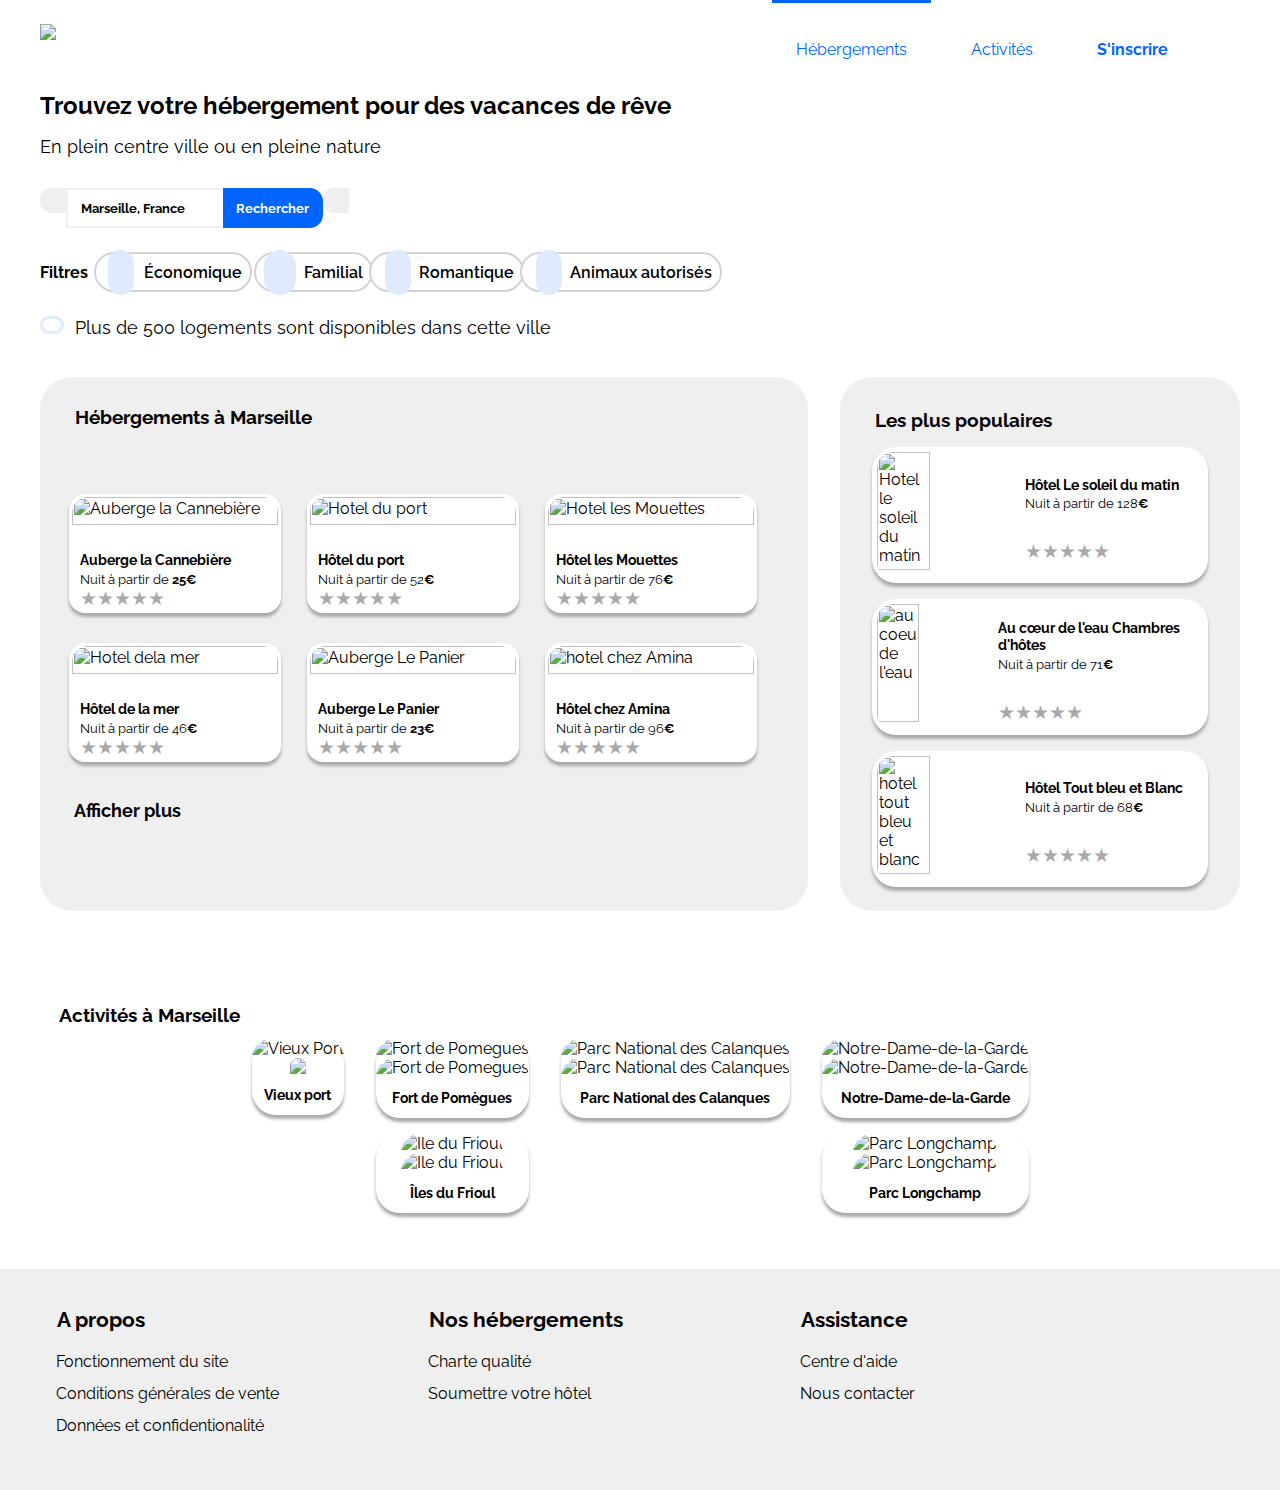
==== index.html @ 34b97640 "ajout des images pour la version I8" ====
<! DOCTYPE html>
<html>
    <head>
<!-- Balises de base -->
        <title>Réservia : Logements de vacances</title>
        <meta charset="utf-8"/>
        <meta name="viewport" content="width=device-width" initial-scale="1.0"/>
        <meta http-equiv="content-language" content="fr" />
        <meta name="description" content="Réservia est un site référençant des logements de vacances"/>
        <meta name="keywords" content="hébergement, logements, locations, vacances"/>
        <meta name="robots" content="index, follow"/>
        <meta name="identifier-url" content="http://reservia.com"/>
        <meta name="reply-to" content="reservia@gmail.com"/>
        <meta name="author" content="Jessica G"/>
<!-- Style -->
        <link rel="stylesheet" href="stylep2.css"/>
        <link href="https://fonts.googleapis.com/css2?family=Raleway&display=swap" rel="stylesheet" type="text/css">
        <link href="https://fonts.googleapis.com/css2?family=Raleway:wght@700&display=swap" rel="stylesheet" type="text/css">
        <link href="https://fonts.googleapis.com/css2?family=Raleway:wght@300;600&display=swap" rel="stylesheet">
        <script src="https://kit.fontawesome.com/fb81eeb658.js" crossorigin="anonymous"></script>
<!-- Balises réseaux sociaux -->
    <!-- Balises Facebook -->
        <meta property="og:title" content="Réservia"/>
        <meta property="og:type" content="website"/>
        <meta property="og:url" content="http://reservia.com"/>
        <meta property="og:description" content="Trouver votre hébergement pour des vacances de rêves"/>
    <!-- Balises Twitter -->
        <meta property="twitter:title" content="Réservia"/>
        <meta property="twitter:site" content="@reservia"/>
        <meta property="twitter:creator" content="@reservia"/>
        <meta property="twitter:description" content="Trouvez votre hébergement pour des vacances de rêves"/>
    <!-- Balises Google+ -->
        <meta itemprop="name" content="Réservia"/>
        <meta itemprop="description" content="Trouver votre hébergement pour des vacances de rêves"/>     
    </head>
    
<!-- Bloc Page -->    
    <body>
        <div id="bloc_page">
        
<!-- En-tete -->
            <header>
        <!-- logo et titres principaux -->
                <div id="titre_principal">
                    <div id="logo">
                        <div id="logo_img">
                            <img src="images/logo/Reservia@3x.png"/>
                        </div>
                <!-- liens navigation & ancres -->
                        <div id="nav">
                            <nav>
                                <ul>
                                    <li><a href="#section1">Hébergements</a></li>
                                    <li><a href="#section3">Activités</a></li>
                                    <li><a href="#">S'inscrire</a></li>
                                </ul>
                            </nav>
                        </div>
                    </div>
                    
                    <div id="titres">
                        <h1>Trouvez votre hébergement pour des vacances de rêve</h1>
                        <h2>En plein centre ville ou en pleine nature</h2>
                    </div>
                </div>
        <!-- barre de recherche --> 
                <div class="barre_recherche">
                    <i class="fas fa-map-marker-alt"></i><input type="search" value="Marseille, France" class="textsearch"/>
                    <input type="button" value="Rechercher" class="buttonrecherche"/><i class="fas fa-search"></i>
                </div>
        <!-- filtres -->
                <div id="filtres">
                    <h3>Filtres</h3>
                    <div class="filtresimg"><i class="fas fa-money-bill-wave"></i><input type="button" name="filtres" value="Économique" id="Economique" class="buttonfiltre"/></div>
                    <div class="filtresimg"><i class="fas fa-child"></i><input type="button" name="filtres" value="Familial" id="Familial" class="buttonfiltre"/></div>
                    <div class="filtresimg"><i class="fas fa-heart"></i><input type="button" name="filtres" value="Romantique" id="Romantique"class="buttonfiltre"/></div>
                    <div class="filtresimg"><i class="fas fa-dog"></i><input type="button" name="filtres" value="Animaux autorisés" id="Animaux_autorises" class="buttonfiltre"/></div>
                </div>
                <div id="titreinfo">
                    <i class="fas fa-info"></i>
                    <h2>Plus de 500 logements sont disponibles dans cette ville</h2>
                </div>
            </header>
           
            <div id="sections1_2_3">
                <div id="sections1_2">
<!-- Section 1 Hebergement -->
                    <section id="section1">
                        <h1>Hébergements à Marseille</h1>
                            <div id="images_section1">
    <!-- 1ere image S1 -->
                                <div class="logements_section1">
                                    <img src="images/hebergements/cannebierev2.jpg" alt="Auberge la Cannebière"/>
                                    <div class="textimg1">
                                        <h2>Auberge la Cannebière</h2>
                                        <h3>Nuit à partir de <strong>25€</strong></h3>
                        
    <!-- Notation étoiles -->
                                        <div class ="rating">
                                            <a href="#5" title="Give 5 stars">★</a>
		                                    <a href="#4" title="Give 4 stars">★</a>
		                                    <a href="#3" title="Give 3 stars">★</a>
                                            <a href="#2" title="Give 2 stars">★</a>
		                                   <a href="#1" title="Give 1 star">★</a>
                                        </div>
                                    </div>
                                </div>
                  
    <!-- 2eme image S1 -->  
                                <div class="logements_section1">
                                    <img src="images/hebergements/hotelportv2.jpg" alt="Hotel du port"/>
                                    <div class="textimg1">
                                        <h2>Hôtel du port</h2>
                                        <h3>Nuit à partir de 52<strong>€</strong></h3>
                                        <div class ="rating">
                                            <a href="#5" title="Give 5 stars">★</a>
                                            <a href="#4" title="Give 4 stars">★</a>
		                                    <a href="#3" title="Give 3 stars">★</a>
		                                    <a href="#2" title="Give 2 stars">★</a>
		                                    <a href="#1" title="Give 1 star">★</a>
                                        </div>
                                    </div>
                                </div>
                    
    <!-- 3eme image S1 -->
                                <div class="logements_section1">
                                    <img src="images/hebergements/hotelmouettesv2.jpg" alt="Hotel les Mouettes"/>
                                    <div class="textimg1">
                                        <h2>Hôtel les Mouettes</h2>
                                        <h3>Nuit à partir de 76<strong>€</strong></h3>
                                        <div class ="rating">
                                            <a href="#5" title="Give 5 stars">★</a>
                                            <a href="#4" title="Give 4 stars">★</a>
                                            <a href="#3" title="Give 3 stars">★</a>
                                            <a href="#2" title="Give 2 stars">★</a>
                                            <a href="#1" title="Give 1 star">★</a>
                                        </div>
                                    </div>
                                </div>
                    
    <!-- 4eme image S1 -->
                                <div class="logements_section1">
                                    <img src="images/hebergements/hoteldelamerv2.jpg" alt="Hotel dela mer"/>
                                    <div class="textimg1">
                                        <h2>Hôtel de la mer</h2>
                                        <h3>Nuit à partir de 46<strong>€</strong></h3>
                                        <div class ="rating">
                                            <a href="#5" title="Give 5 stars">★</a>
                                            <a href="#4" title="Give 4 stars">★</a>
                                            <a href="#3" title="Give 3 stars">★</a>
                                            <a href="#2" title="Give 2 stars">★</a>
                                            <a href="#1" title="Give 1 star">★</a>
                                        </div>
                                    </div>
                                </div>
                
    <!-- 5eme image S1 -->
                                <div class="logements_section1">
                                    <img src="images/hebergements/aubergepanierv2.jpg" alt="Auberge Le Panier"/>
                                    <div class="textimg1">
                                        <h2>Auberge Le Panier</h2>
                                        <h3>Nuit à partir de <strong>23€</strong></h3>
                                        <div class ="rating">
                                            <a href="#5" title="Give 5 stars">★</a>
                                            <a href="#4" title="Give 4 stars">★</a>
                                            <a href="#3" title="Give 3 stars">★</a>
                                            <a href="#2" title="Give 2 stars">★</a>
                                            <a href="#1" title="Give 1 star">★</a>
                                        </div> 
                                    </div>
                                </div>
                    
    <!-- 6eme image S1 -->
                                <div class="logements_section1">
                                    <img src="images/hebergements/hotelaminav2.jpg" alt="hotel chez Amina"/>
                                    <div class="textimg1">
                                        <h2>Hôtel chez Amina</h2>
                                        <h3>Nuit à partir de 96<strong>€</strong></h3>
                                        <div class ="rating">
                                            <a href="#5" title="Give 5 stars">★</a>
                                            <a href="#4" title="Give 4 stars">★</a>
                                            <a href="#3" title="Give 3 stars">★</a>
                                            <a href="#2" title="Give 2 stars">★</a>
                                            <a href="#1" title="Give 1 star">★</a>
                                        </div>
                                    </div>
                                </div> 
                        </div>
                        <h4><a href="#">Afficher plus</a></h4>     
                    </section>
        
<!-- Section 2 Populaire -->
                    <section id="section2">
                        <div id="titre_s2">
                            <h1>Les plus populaires</h1><i class="fas fa-chart-line"></i>
                        </div>
                            <div id="image_section2">
        <!-- 1ere image S2 -->
                                <div class="logements_section2">
                                    <img src="images/hebergements/hotelsoleilv2.jpg" alt="Hotel le soleil du matin"/>
                                    <div class="textimgs2">
                                        <h2>Hôtel Le soleil du matin</h2>
                                        <h3>Nuit à partir de 128<strong>€</strong></h3>
                                        <div class ="rating">
                                            <a href="#5" title="Give 5 stars">★</a>
                                            <a href="#4" title="Give 4 stars">★</a>
                                            <a href="#3" title="Give 3 stars">★</a>
                                            <a href="#2" title="Give 2 stars">★</a>
                                            <a href="#1" title="Give 1 star">★</a>
                                        </div> 
                                    </div>
                                </div>
        <!-- 2eme image S2 -->
                                <div class="logements_section2">
                                    <img src="images/hebergements/coeurdeleauv2.jpg" alt="au coeur de l'eau"/>
                                    <div class="textimgs2">
                                        <h2>Au cœur de l'eau Chambres d'hôtes</h2>
                                        <h3>Nuit à partir de 71<strong>€</strong></h3>
                                        <div class ="rating">
                                            <a href="#5" title="Give 5 stars">★</a>
                                            <a href="#4" title="Give 4 stars">★</a>
                                            <a href="#3" title="Give 3 stars">★</a>
                                            <a href="#2" title="Give 2 stars">★</a>
                                            <a href="#1" title="Give 1 star">★</a>
                                        </div>
                                    </div>
                                </div>  
        <!-- 3eme image S2 -->
                                <div class="logements_section2">
                                    <img src="images/hebergements/hotelbleublancv2.jpg" alt="hotel tout bleu et blanc"/>
                                    <div class="textimgs2">
                                        <h2>Hôtel Tout bleu et Blanc</h2>
                                        <h3>Nuit à partir de 68<strong>€</strong></h3>
                                        <div class ="rating">
                                            <a href="#5" title="Give 5 stars">★</a>
                                            <a href="#4" title="Give 4 stars">★</a>
                                            <a href="#3" title="Give 3 stars">★</a>
                                            <a href="#2" title="Give 2 stars">★</a>
                                            <a href="#1" title="Give 1 star">★</a>
                                        </div> 
                                    </div>    
                                </div>
                        </div>
                    </section>
                </div>
            
<!-- Section 3 Activites -->
                    <section id="section3">
                        <h1>Activités à Marseille</h1>
                            <div id="Blocs_s3" class="parent">
    <!-- 1er bloc section 3 -->
                                <div class="activitebloc1">
        <!-- 1ere image B1.1 S3 -->
                                    <div class="bloc1">
                                        <div class="activites">
                                            <img class="imgactiv" src="images/activites/Vieuxportv2.jpg" alt="Vieux Port"/> <img class="imgactiv2" src="images/activites/vieuxportv3.jpg" atl="Vieux Port"/>
                                            <h2>Vieux port</h2>
                                        </div>
                                    </div>
        <!-- 2eme image B1.2 S3  --> 
                                    <div class="bloc2">
                                        <div class="activites">
                                            <img class="imgactiv" src="images/activites/Pomeguesv2.jpg" alt="Fort de Pomegues"/> <img class="imgactiv2" src="images/activites/Pomeguesv3.jpg" alt="Fort de Pomegues"/>
                                            <h2>Fort de Pomègues</h2>
                                        </div>
        <!-- 3eme image B1.2 S3 -->
                                        <div class="activites">
                                            <img class="imgactiv" src="images/activites/Frioulv2.jpg" alt="Ile du Frioul"/> <img class="imgactiv2" src="images/activites/Frioulv3.jpg" alt="Ile du Frioul"/>
                                            <h2>Îles du Frioul</h2>
                                        </div>  
                                    </div> 
                                </div>
    <!--2eme bloc section3 -->
                                <div class="activitebloc2">
        <!-- 1ere image B2.1 S3 -->
                                    <div class="bloc1">
                                        <div class="activites">
                                            <img class="imgactiv" src="images/activites/Calanquesv2.jpg" alt="Parc National des Calanques"/> <img class="imgactiv2" src="images/activites/Calanquesv3.jpg" alt="Parc National des Calanques"/>
                                            <h2>Parc National des Calanques</h2>
                                        </div>
                                    </div>
        <!-- 2eme image B2.2 S3 --> 
                                    <div class="bloc2">
                                        <div class="activites">
                                            <img class="imgactiv" src="images/activites/NotreDamev2.jpg" alt="Notre-Dame-de-la-Garde"/> <img class="imgactiv2" src="images/activites/NotreDamev3.jpg" alt="Notre-Dame-de-la-Garde"/>
                                            <h2>Notre-Dame-de-la-Garde</h2>
                                        </div>
        <!-- 3eme imageB2.2 S3 -->
                                        <div class="activites">
                                            <img class="imgactiv" src="images/activites/Longchampv2.jpg" alt="Parc Longchamp"/> <img class="imgactiv2" src="images/activites/Longchampv3.jpg" alt="Parc Longchamp"/>
                                            <h2>Parc Longchamp</h2>
                                        </div>
                                    </div> 
                                </div>
                        </div>
                </section>
            </div>
            
<!-- Pied de page -->
            <footer>
                <div id="liensfooter">
                    <div id="Apropos">
                        <h1>A propos</h1>
                        <div id="liste_apropos">
                            <ul>
                                <li><a href="#">Fonctionnement du site</a></li>
                                <li><a href="#">Conditions générales de vente</a></li>
                                <li><a href="#">Données et confidentionalité</a></li>
                            </ul>
                        </div>
                    </div>
                
                    <div id="nos_hebergements">
                        <h1>Nos hébergements</h1>
                        <div id="liste_nos_hebergements">
                            <ul>
                                <li><a href="#">Charte qualité</a></li>
                                <li><a href="#">Soumettre votre hôtel</a></li>
                            </ul>
                        </div>
                    </div>
                
                    <div id="assistance">
                        <h1>Assistance</h1>
                        <div id="liste_assistance">
                            <ul>
                                <li><a href="#">Centre d'aide</a></li>
                                <li><a href="#">Nous contacter</a></li>
                            </ul>
                        </div>
                    </div>
                </div>
            </footer>           
        
        </div>
    </body>
</html>
---- stylep2.css ----
/* BODY */
body{
    font-family: 'Raleway', sans-serif;
    margin:0;
    padding: 0;
    width: 100%;
    height: 100vh;
}

/* HEADER */

header{
    display: flex;
    justify-content: space-between;
    align-items: flex-start;
    flex-direction: column;
    flex-wrap: wrap;
    margin: 2.5em;
    margin-top: 1.5em;
    margin-bottom:1.5em;
}

#logo{
    display: inline;
    width: 100%;
}

#logo_img, #nav{
    display: inline;
}

#logo_img{
    float: left;
}

/* HEADER liens de navigation */

nav {
    width: 100%;
}

nav ul{
    list-style-type: none;
    display: flex;
    float: right;
    margin-right: 2em;
}

nav li{
    margin-right: 1em;
}

nav a{
    text-decoration: none;
    color: #0065FC;
    font-size:1em;
    padding-left: 1.5em;
    padding-right: 1.5em;
}

nav a:hover{
    color:grey;
}

header li:nth-child(1)> a{
    border-top: solid #0065FC;
    padding-top: 2.3em;
}

nav a:visited{
    color: grey;
}

header li:nth-child(3) > a{
    font-weight: bold;
}

/* Header titres*/

#titre_principal{
    display: flex;
    flex-direction: column;
    width: 100%;
}

header img{
    max-height: 3em;
    max-width: 6em;
}

header h1{
    font-size: 1.5em;
    font-weight: bold;  
}

header h2{
    font-size: 1.1em;
    font-weight: 400;
}


/* HEADER Barre de recherche et filtres */

.barre_recherche{
    display: inline-block;
    margin: 1em;
    margin-left: 0em;
    
}

.barre_recherche input[type="text"],.barre_recherche i.fas{
    display: inline-block;
}

.barre_recherche i.fas{
    background-color: #EFEFEF;
    border-top-left-radius: 0.7em;
    border-bottom-left-radius: 0.7em;
    padding: 0.8em;
}

.buttonrecherche{
    background-color: #0065FC;
    border-top-right-radius: 1em;
    border-bottom-right-radius: 1em;
    color: white;
    height: 3em;
    width: 7.5em;
    border:none;
    font-weight: bold;
    margin:0;
    font-family: 'Raleway';

}

.textsearch{
    border-style:solid;
    border-color: #EFEFEF;
    border-right: none;
    margin:0;
    height: 3em;
    width: 14.5em;
    padding-left: 1em;
    margin-right: -3em;
    font-weight: bold;
    font-family: 'Raleway';

}

#barre_recherche, #filtres{
    width:100%;
}

/* HEADER Filtres */
#filtres input, #filtres i.fas, #filtres h3, .filtresimg{
    display: inline;
}

#filtresimg{
    margin-left: 2em;
}

.buttonfiltre{
    border-radius:2em;
    font-weight: 600;
    font-size:1em;
    height: 2.5em;
    width: auto;
    margin: 0.5em;
    align-items: center;
    background-color:white;
    border-style: solid;
    border-color: lightgray;
    padding-left: 3em;
    padding-right: 0.5em;
    padding-top: 0.1em;
    font-family: 'Raleway';
}

#filtres i.fas{
    color: #0065FC;
    background-color: #DEEBFF;
    padding: 0.8em;
    align-content: center;
    border-radius: 2em;
    height: 1em;
    width: 1em;
    position: relative;
    margin-right: -3em;

}

#filtres > div:nth-child(4) > i, #filtres > div:nth-child(5) > i{
    margin-right:-3.1em;
}

#filtres > div:nth-child(3) > i{
    padding-left: 1em;
    padding-right: 1em;
    margin-right:-3.1em;

}

header h3{
    font-size:1em;
    padding-right: 1em;  
}

/* HEADER 3eme ligne */

#titreinfo{
    display: inline;
    width: 100%;
    margin-top: 1em;
}

#titreinfo i.fas, #titreinfo h2{
    display: inline;
}

#titreinfo h2{
    padding-top: 1em;
}


#titreinfo i.fas{
    color: #0065FC;
    border-color: #DEEBFF;
    border-style: solid;
    border-radius: 2em; 
    padding: 0.5em;
    padding-left: 0.8em;
    padding-right: 0.8em;
    float: left;
    margin-right: 1em;
    font-size : 0.7em;
}

/* SECTION 1 */

#section1{
    flex: 2;
}

#section1 img{ 
    height: 60%;
    width: 100%;
    border-top-left-radius: 1em;
    border-top-right-radius: 1em;
}

h4 a{
    font-size: 1.1em;
    font-weight: bold;
    color: black;
    text-decoration: none;
    padding-left: 1em;
}

#images_section1 > h4{
    padding-top:1.5em;
    font-size : 0.9em;
    text-align: left;
    margin:0;   
}

#images_section1{
    display: flex;
    flex-direction: row;
    flex-wrap: wrap;
}

.textimg1{
    display: flex;
    align-items: flex-start;
    flex-direction: column;
    margin: 0.5em;
    margin-bottom:0;
}

.logements_section1{
    display: flex;
    flex-direction: column;
    margin: 0.8em;
    background-color: white;
    padding: 0.2em;
    border-radius: 1em;
    box-shadow: 0em 0.2em 0.2em #AAAAAA;
    width : 28%;
    height: 38%;
}

#section1 h1{
    width: 100%;
    margin-bottom: 0;
}

/* Selecteurs de notation en etoiles*/

.rating{
    display: flex;
    flex-direction:row-reverse;
}

.rating a {
    color: darkgrey;
	text-decoration:none;
    font-size: 1.2em;
	transition: color .4s;
}

.rating a:hover,
.rating a:hover ~ a,
.rating a:focus,
.rating a:focus ~ a {	
    color: blue;
    cursor: pointer;
}

/* SECTIONS 1 ET 2 */

#sections1_2{
    display: flex;
    flex-direction: row;
    flex-wrap: wrap-reverse;
    margin: 1.5em;
    margin-top: 0;
}

#section1, #section2{
    background-color: #EFEFEF;
    border-radius : 2em;
    padding: 1em;
    margin: 1em;
    display: flex;
    flex-direction: row;
    flex-wrap: wrap;
}

#section1 h1, #section2 h1, #section3 h1{
    font-size:1.2em; 
    text-align: left;
    font-weight: bold;
    padding-left: 1em;
}

#section1 h2, #section2 h2{
    font-size: 0.9em;
    text-align: left;
    font-weight:bold;
    margin: 0em;
}

#section1 h3, #section2 h3{
    font-size: 0.8em;
    text-align: left;
    margin:0;
    padding-top: 0.3em;
    font-weight:400;
}

#sections1_2_3{
    display: flex;
    flex-direction: column;
}
    

/* SECTION 2 */
#section2{
    flex: 1;
    width: 100%;
    padding-bottom: 1em;
}

#titre_s2 i, #titre_s2 h1{
    display: inline;
}

#titre_s2 i{
    float: right;
    padding-right: 2em;
}

#titre_s2{
    width: 100%;
    margin-top:1em;
}

.logements_section2{
    display: flex;
    flex-direction: row;
    margin: 1em;
    background-color: white;
    border-radius: 1.5em;
    padding-left: 0.3em;
    align-items: center;
    box-shadow: 0em 0.2em 0.2em #AAAAAA;
    width : 90%;
    height: 28%;
}

#section2 img{
    height: 93%;
    width: 40%;
    border-top-left-radius: 1em;
    border-bottom-left-radius: 1em;
}

.textimgs2{
    display: flex;
    flex-direction: column;
    align-items: flex-start;
    padding-left: 1em;
    padding-bottom: 1em;
    padding-right: 1.5em;
    padding-top: 1.5em;
}

#image_section2 > div a{
    padding-top: 1.5em;
    align-items: baseline;
}



/* SECTION 3 */
#section3{
    display: flex;
    flex-direction: row;
    flex-wrap: wrap;
    align-items: stretch;
    margin: 2.5em;
    justify-content: space-around;
}

#section3 h1{
    width: 100%;
}

#section3 h2{
    font-size: 0.9em;
    font-weight: bold;
    align-items: flex-start;
}

#section3 img{
    border-top-left-radius: 1.5em;
    border-top-right-radius: 1.5em;
}

.activites{
    display: flex;
    flex-direction: column;
    margin: 1em;
    background-color: white;
    border-radius: 1.5em; 
    box-shadow: 0em 0.2em 0.2em #AAAAAA;
    align-items: center;
    align-content: stretch;
    margin-top: 0;
}

#Blocs_s3{
    display: flex;
    flex-direction: row;
    height: auto;
    flex-wrap: wrap;
}


.activitebloc1, .activitebloc2{
    display: flex;
    justify-content: space-between;
    flex-wrap: wrap;
}

/* Section 3 Bloc 1*/
.bloc1 img{
    max-height: 25em;
    max-width: 18em;
}

.bloc1{
    align-items: stretch;
}

/* Section 3 Bloc 2 */
.bloc2 img{
    max-height: 15em;
    max-width: 18em;
}

.bloc2{
    display: flex;
    flex-direction: column;
    justify-content: space-around;
}

/* FOOTER */
footer{
    display: flex;
    flex-direction: row;
    padding-top: 1.5em;
    background-color: #EFEFEF;    
}

#liensfooter{
    margin-left:2.5em;
    width: 100%;
    display: flex;
    margin-bottom: 2em;
}

footer p, footer ul{
    font-size: 1em;
}


footer ul{
    margin-top: 0em;
}

footer h1{
    font-size: 1.3em;
    padding-left: 0.8em;
}

#Apropos{
    width:30%;
}

#liste_apropos{
    display: flex;
    justify-content: space-between; 
}

#Apropos ul{
    list-style-type: none;
    padding-left: 1em;
}

#nos_hebergements{
    width:30%;
}

#nos_hebergements ul{
    list-style-type: none;
    padding-left: 1em;
}

#liste_nos_hebergements{
    display: flex;
    justify-content: space-between;
}

#assistance{
    width: 30%;
}

#liste_assistance{
    display: flex;
    justify-content: space-between;
}

#assistance ul{
    list-style-type: none;
    padding-left: 1em;
}

#Apropos a, #nos_hebergements a, #assistance a{
    text-decoration: none;
    color:black;
    line-height: 2em;
}

/* MEDIA QUERIES */

/* RESPONSIVE Iphone8 */

@media screen and (max-width: 376px){
   
    
/* MRESPONSIVE Iphone8 HEADER */
    header{
        margin: 1.5em;
    }
    
    header ul{
        float: left;
        margin: 0;
        margin-bottom: 2em;
        padding-left:0;
        flex-direction: row;
        flex-wrap: wrap-reverse;
    }
    
    header logo-img{
        width: 100%;
    }
    
    header li:nth-child(1) > a{
        border-bottom: solid #0065FC;
        padding-bottom: 1em;
        border-top:none;
    }
    
    header li:nth-child(2) > a{
        border-bottom: solid gray;
        padding-bottom: 1em;
        margin :0;
    }
    
    header li:nth-child(3) > a{
        align-self: flex-end;
    }
    
    
    #filtres{
        display: flex;
        flex-direction: row;
        flex-wrap: wrap;
    }
    
    header h3{
        width:100%;
    }
    
/* RESPONSIVE Iphone8 SECTION 1 */
    #section1 .logements_section1{
        width: 100%;
        height: 20%;
    }
    
    #section1{
        background-color: white;
        width: 100%;
        margin:0;
    }
  
/* RESPONSIVE Iphone8 SECTION 2 */
    #section2{
        border-radius:0;
        margin: 0;
    }
    
/* RESPONSIVE Iphone8 SECTIONS 1 & 2 */ 
    #sections1_2{
        margin: 0;
    }
  
/* RESPONSIVE Iphone8 SECTIONS 1 2 3 */
  
/* RESPONSIVE Iphone8 FOOTER */
    
    footer h1{
        width: 100%;
    }
    
    #liensfooter{
        flex-direction: column;
        margin: 1em;
    }
    
    footer #Apropos, footer #nos_hebergements, footer #assistance{
        width: 100%;
    }
    
}
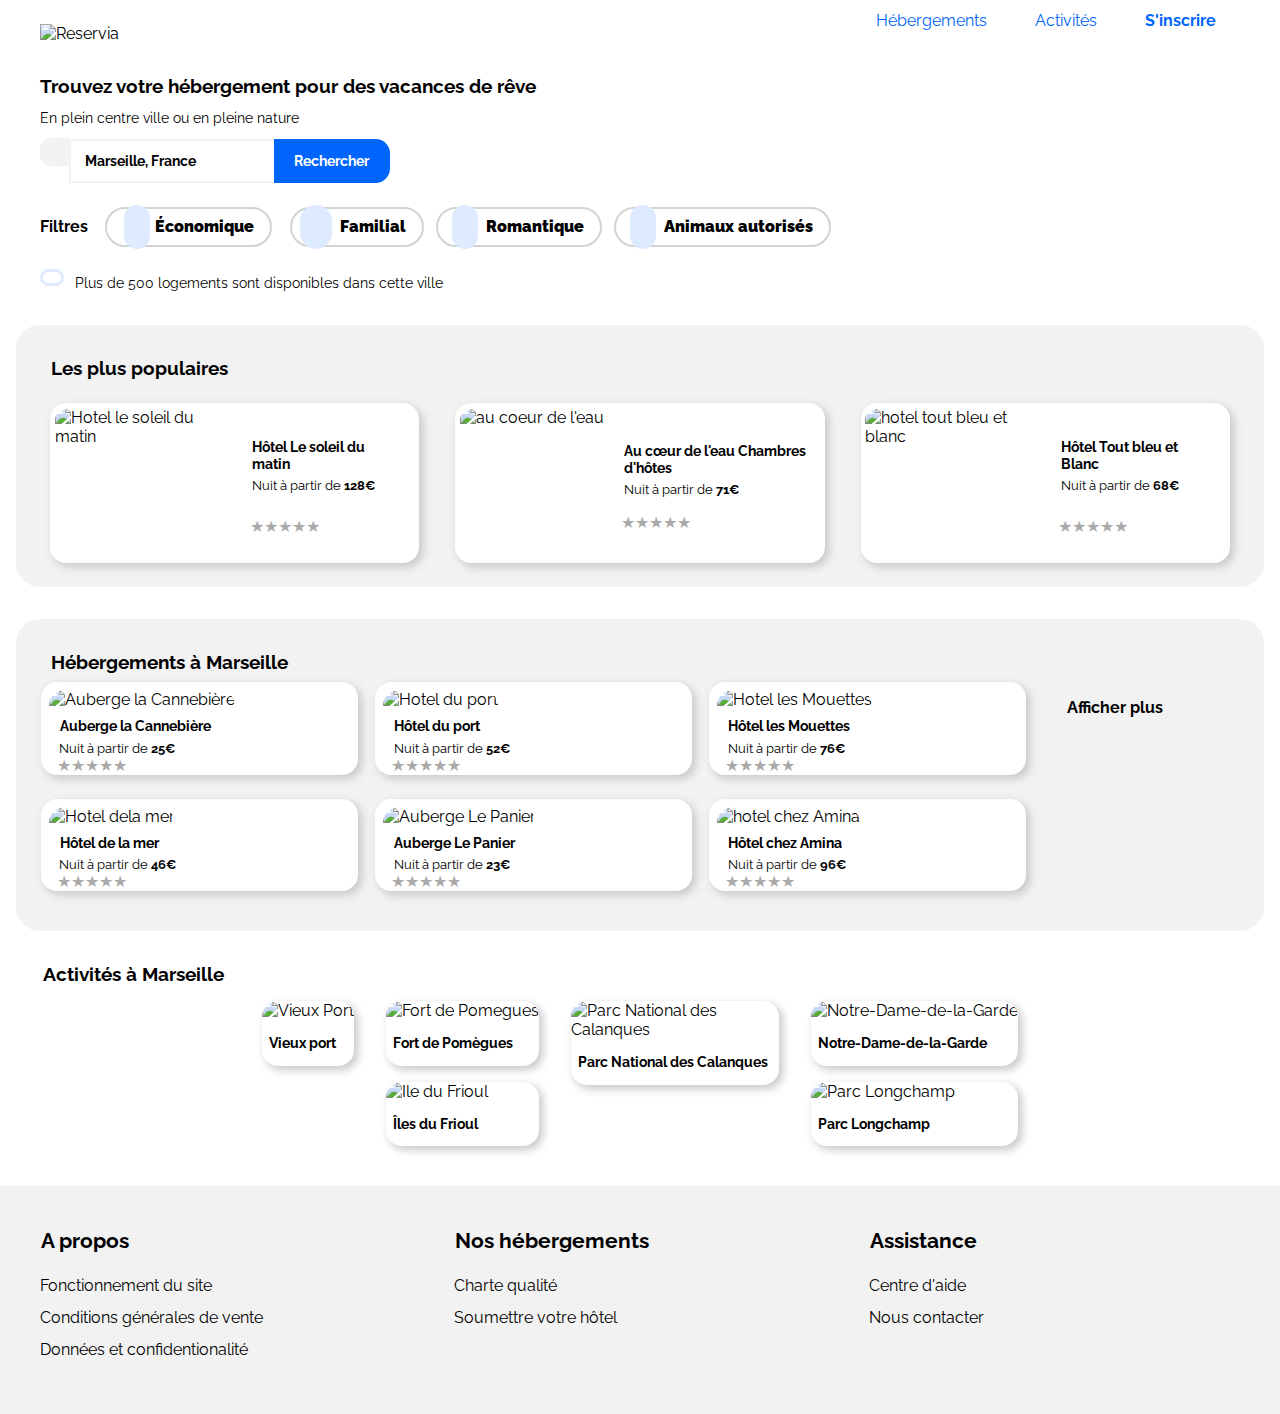
==== commit 01f17e4c: "test responsive" ====
--- a/index.html
+++ b/index.html
@@ -1,11 +1,10 @@
-<! DOCTYPE html>
+<!DOCTYPE html>
 <html>
     <head>
 <!-- Balises de base -->
         <title>Réservia : Logements de vacances</title>
         <meta charset="utf-8"/>
-        <meta name="viewport" content="width=device-width" initial-scale="1.0"/>
-        <meta http-equiv="content-language" content="fr" />
+        <meta name="viewport" content="width=device-width, initial-scale=1.0"/>
         <meta name="description" content="Réservia est un site référençant des logements de vacances"/>
         <meta name="keywords" content="hébergement, logements, locations, vacances"/>
         <meta name="robots" content="index, follow"/>
@@ -22,16 +21,15 @@
     <!-- Balises Facebook -->
         <meta property="og:title" content="Réservia"/>
         <meta property="og:type" content="website"/>
-        <meta property="og:url" content="http://reservia.com"/>
+        <meta property="og:url" content="http://www.reservia.com"/>
         <meta property="og:description" content="Trouver votre hébergement pour des vacances de rêves"/>
+        <meta property="og:image" content="https://jessica-gg.github.io/JessicaGoigou_2_05102020.io/images/hebergements/hoteldelamerv2.jpg"/>
     <!-- Balises Twitter -->
         <meta property="twitter:title" content="Réservia"/>
         <meta property="twitter:site" content="@reservia"/>
         <meta property="twitter:creator" content="@reservia"/>
-        <meta property="twitter:description" content="Trouvez votre hébergement pour des vacances de rêves"/>
-    <!-- Balises Google+ -->
-        <meta itemprop="name" content="Réservia"/>
-        <meta itemprop="description" content="Trouver votre hébergement pour des vacances de rêves"/>     
+        <meta property="twitter:description" content="Trouvez votre hébergement pour des vacances de rêves"/> 
+        <meta property="twitter:image" content="https://jessica-gg.github.io/JessicaGoigou_2_05102020.io/images/hebergements/hoteldelamerv2.jpg"/>
     </head>
     
 <!-- Bloc Page -->    
@@ -43,11 +41,9 @@
         <!-- logo et titres principaux -->
                 <div id="titre_principal">
                     <div id="logo">
-                        <div id="logo_img">
-                            <img src="images/logo/Reservia@3x.png"/>
-                        </div>
+                            <img src="images/logo/Reservia@3x.png" alt="Reservia" class="logo_img"/>
+                    
                 <!-- liens navigation & ancres -->
-                        <div id="nav">
                             <nav>
                                 <ul>
                                     <li><a href="#section1">Hébergements</a></li>
@@ -55,7 +51,6 @@
                                     <li><a href="#">S'inscrire</a></li>
                                 </ul>
                             </nav>
-                        </div>
                     </div>
                     
                     <div id="titres">
@@ -73,7 +68,7 @@
                     <h3>Filtres</h3>
                     <div class="filtresimg"><i class="fas fa-money-bill-wave"></i><input type="button" name="filtres" value="Économique" id="Economique" class="buttonfiltre"/></div>
                     <div class="filtresimg"><i class="fas fa-child"></i><input type="button" name="filtres" value="Familial" id="Familial" class="buttonfiltre"/></div>
-                    <div class="filtresimg"><i class="fas fa-heart"></i><input type="button" name="filtres" value="Romantique" id="Romantique"class="buttonfiltre"/></div>
+                    <div class="filtresimg"><i class="fas fa-heart"></i><input type="button" name="filtres" value="Romantique" id="Romantique" class="buttonfiltre"/></div>
                     <div class="filtresimg"><i class="fas fa-dog"></i><input type="button" name="filtres" value="Animaux autorisés" id="Animaux_autorises" class="buttonfiltre"/></div>
                 </div>
                 <div id="titreinfo">
@@ -86,80 +81,135 @@
                 <div id="sections1_2">
 <!-- Section 1 Hebergement -->
                     <section id="section1">
-                        <h1>Hébergements à Marseille</h1>
-                            <div id="images_section1">
+                        <h2>Hébergements à Marseille</h2>
+                              <div id="images_section1">
     <!-- 1ere image S1 -->
                                 <div class="logements_section1">
-                                    <img src="images/hebergements/cannebierev2.jpg" alt="Auberge la Cannebière"/>
-                                    <div class="textimg1">
-                                        <h2>Auberge la Cannebière</h2>
-                                        <h3>Nuit à partir de <strong>25€</strong></h3>
+                                    <a href="" class="cartesS1" title="Auberge la Cannebière">
+                                        <img src="images/hebergements/cannebierev2.jpg" alt="Auberge la Cannebière"/>
+                                        <div class="textimg1">
+                                            <h3>Auberge la Cannebière</h3>
+                                            <h4>Nuit à partir de <strong>25€</strong></h4>
                         
     <!-- Notation étoiles -->
-                                        <div class ="rating">
-                                            <a href="#5" title="Give 5 stars">★</a>
-		                                    <a href="#4" title="Give 4 stars">★</a>
-		                                    <a href="#3" title="Give 3 stars">★</a>
-                                            <a href="#2" title="Give 2 stars">★</a>
-		                                   <a href="#1" title="Give 1 star">★</a>
-                                        </div>
-                                    </div>
-                                </div>
+                                            <div class ="rating">
+                                                <a href="#5" title="Give 5 stars">★</a>
+                                                <a href="#4" title="Give 4 stars">★</a>
+                                                <a href="#3" title="Give 3 stars">★</a>
+                                                <a href="#2" title="Give 2 stars">★</a>
+                                                <a href="#1" title="Give 1 star">★</a>
+                                            </div>
+                                        </div>
+                                    </a>
+                                </div>
+
                   
     <!-- 2eme image S1 -->  
                                 <div class="logements_section1">
-                                    <img src="images/hebergements/hotelportv2.jpg" alt="Hotel du port"/>
-                                    <div class="textimg1">
-                                        <h2>Hôtel du port</h2>
-                                        <h3>Nuit à partir de 52<strong>€</strong></h3>
-                                        <div class ="rating">
-                                            <a href="#5" title="Give 5 stars">★</a>
-                                            <a href="#4" title="Give 4 stars">★</a>
-		                                    <a href="#3" title="Give 3 stars">★</a>
-		                                    <a href="#2" title="Give 2 stars">★</a>
-		                                    <a href="#1" title="Give 1 star">★</a>
-                                        </div>
-                                    </div>
-                                </div>
-                    
+                                    <a href="#" class="cartesS1" title="Hôtel du port">
+                                        <img src="images/hebergements/hotelportv2.jpg" alt="Hotel du port"/>
+                                        <div class="textimg1">
+                                            <h3>Hôtel du port</h3>
+                                            <h4>Nuit à partir de <strong>52€</strong></h4>
+                                            <div class ="rating">
+                                                <a href="#5" title="Give 5 stars">★</a>
+                                                <a href="#4" title="Give 4 stars">★</a>
+                                                <a href="#3" title="Give 3 stars">★</a>
+                                                <a href="#2" title="Give 2 stars">★</a>
+                                                <a href="#1" title="Give 1 star">★</a>
+                                            </div>
+                                        </div>
+                                    </a>
+                                </div>
+    
     <!-- 3eme image S1 -->
-                                <div class="logements_section1">
-                                    <img src="images/hebergements/hotelmouettesv2.jpg" alt="Hotel les Mouettes"/>
-                                    <div class="textimg1">
-                                        <h2>Hôtel les Mouettes</h2>
-                                        <h3>Nuit à partir de 76<strong>€</strong></h3>
-                                        <div class ="rating">
-                                            <a href="#5" title="Give 5 stars">★</a>
-                                            <a href="#4" title="Give 4 stars">★</a>
-                                            <a href="#3" title="Give 3 stars">★</a>
-                                            <a href="#2" title="Give 2 stars">★</a>
-                                            <a href="#1" title="Give 1 star">★</a>
-                                        </div>
-                                    </div>
-                                </div>
-                    
+                        
+                                <div class="logements_section1">
+                                    <a href="#" class="cartesS1" title="Hôtel les Mouettes">
+                                        <img src="images/hebergements/hotelmouettesv2.jpg" alt="Hotel les Mouettes"/>
+                                        <div class="textimg1">
+                                            <h3>Hôtel les Mouettes</h3>
+                                            <h4>Nuit à partir de <strong>76€</strong></h4>
+                                            <div class ="rating">
+                                                <a href="#5" title="Give 5 stars">★</a>
+                                                <a href="#4" title="Give 4 stars">★</a>
+                                                <a href="#3" title="Give 3 stars">★</a>
+                                                <a href="#2" title="Give 2 stars">★</a>
+                                                <a href="#1" title="Give 1 star">★</a>
+                                            </div>
+                                        </div>
+                                    </a>
+                                </div>
+
     <!-- 4eme image S1 -->
                                 <div class="logements_section1">
-                                    <img src="images/hebergements/hoteldelamerv2.jpg" alt="Hotel dela mer"/>
-                                    <div class="textimg1">
-                                        <h2>Hôtel de la mer</h2>
-                                        <h3>Nuit à partir de 46<strong>€</strong></h3>
-                                        <div class ="rating">
-                                            <a href="#5" title="Give 5 stars">★</a>
-                                            <a href="#4" title="Give 4 stars">★</a>
-                                            <a href="#3" title="Give 3 stars">★</a>
-                                            <a href="#2" title="Give 2 stars">★</a>
-                                            <a href="#1" title="Give 1 star">★</a>
-                                        </div>
-                                    </div>
-                                </div>
-                
+                                    <a href="#" class="cartesS1" title="Hôtel de la mer">   
+                                        <img src="images/hebergements/hoteldelamerv2.jpg" alt="Hotel dela mer"/>
+                                        <div class="textimg1">
+                                            <h3>Hôtel de la mer</h3>
+                                            <h4>Nuit à partir de <strong>46€</strong></h4>
+                                            <div class ="rating">
+                                                <a href="#5" title="Give 5 stars">★</a>
+                                                <a href="#4" title="Give 4 stars">★</a>
+                                                <a href="#3" title="Give 3 stars">★</a>
+                                                <a href="#2" title="Give 2 stars">★</a>
+                                                <a href="#1" title="Give 1 star">★</a>
+                                            </div>
+                                        </div>
+                                     </a>
+                                </div>
+                            
     <!-- 5eme image S1 -->
                                 <div class="logements_section1">
-                                    <img src="images/hebergements/aubergepanierv2.jpg" alt="Auberge Le Panier"/>
-                                    <div class="textimg1">
-                                        <h2>Auberge Le Panier</h2>
-                                        <h3>Nuit à partir de <strong>23€</strong></h3>
+                                    <a href="#" class="cartesS1" title="Auberge Le Panier">
+                                        <img src="images/hebergements/aubergepanierv2.jpg" alt="Auberge Le Panier"/>
+                                        <div class="textimg1">
+                                            <h3>Auberge Le Panier</h3>
+                                            <h4>Nuit à partir de <strong>23€</strong></h4>
+                                            <div class ="rating">
+                                                <a href="#5" title="Give 5 stars">★</a>
+                                                <a href="#4" title="Give 4 stars">★</a>
+                                                <a href="#3" title="Give 3 stars">★</a>
+                                                <a href="#2" title="Give 2 stars">★</a>
+                                                <a href="#1" title="Give 1 star">★</a>
+                                            </div> 
+                                        </div>
+                                    </a>
+                                </div>
+
+    <!-- 6eme image S1 -->
+                                <div class="logements_section1">
+                                    <a href="#" class="cartesS1" title="Hôtel chez Amina">
+                                        <img src="images/hebergements/hotelaminav2.jpg" alt="hotel chez Amina"/>
+                                        <div class="textimg1">
+                                            <h3>Hôtel chez Amina</h3>
+                                            <h4>Nuit à partir de <strong>96€</strong></h4>
+                                            <div class ="rating">
+                                                <a href="#5" title="Give 5 stars">★</a>
+                                                <a href="#4" title="Give 4 stars">★</a>
+                                                <a href="#3" title="Give 3 stars">★</a>
+                                                <a href="#2" title="Give 2 stars">★</a>
+                                                <a href="#1" title="Give 1 star">★</a>
+                                            </div>
+                                        </div>
+                                    </a>
+                                </div>
+                        </div>
+                        <h5><a href="#">Afficher plus</a></h5>     
+                    </section>
+        
+<!-- Section 2 Populaire -->
+                    <section id="section2">
+                        <div id="titre_s2">
+                            <h2>Les plus populaires</h2><i class="fas fa-chart-line"></i>
+                        </div>
+                            <div id="image_section2">
+        <!-- 1ere image S2 -->
+                                <div class="logements_section2">
+                                    <img src="images/hebergements/hotelsoleilv2.jpg" alt="Hotel le soleil du matin"/>
+                                    <div class="textimgs2">
+                                        <h3>Hôtel Le soleil du matin</h3>
+                                        <h4>Nuit à partir de <strong>128€</strong></h4>
                                         <div class ="rating">
                                             <a href="#5" title="Give 5 stars">★</a>
                                             <a href="#4" title="Give 4 stars">★</a>
@@ -169,13 +219,12 @@
                                         </div> 
                                     </div>
                                 </div>
-                    
-    <!-- 6eme image S1 -->
-                                <div class="logements_section1">
-                                    <img src="images/hebergements/hotelaminav2.jpg" alt="hotel chez Amina"/>
-                                    <div class="textimg1">
-                                        <h2>Hôtel chez Amina</h2>
-                                        <h3>Nuit à partir de 96<strong>€</strong></h3>
+        <!-- 2eme image S2 -->
+                                <div class="logements_section2">
+                                    <img src="images/hebergements/coeurdeleauv2.jpg" alt="au coeur de l'eau"/>
+                                    <div class="textimgs2">
+                                        <h3>Au cœur de l'eau Chambres d'hôtes</h3>
+                                        <h4>Nuit à partir de <strong>71€</strong></h4>
                                         <div class ="rating">
                                             <a href="#5" title="Give 5 stars">★</a>
                                             <a href="#4" title="Give 4 stars">★</a>
@@ -184,53 +233,13 @@
                                             <a href="#1" title="Give 1 star">★</a>
                                         </div>
                                     </div>
-                                </div> 
-                        </div>
-                        <h4><a href="#">Afficher plus</a></h4>     
-                    </section>
-        
-<!-- Section 2 Populaire -->
-                    <section id="section2">
-                        <div id="titre_s2">
-                            <h1>Les plus populaires</h1><i class="fas fa-chart-line"></i>
-                        </div>
-                            <div id="image_section2">
-        <!-- 1ere image S2 -->
-                                <div class="logements_section2">
-                                    <img src="images/hebergements/hotelsoleilv2.jpg" alt="Hotel le soleil du matin"/>
-                                    <div class="textimgs2">
-                                        <h2>Hôtel Le soleil du matin</h2>
-                                        <h3>Nuit à partir de 128<strong>€</strong></h3>
-                                        <div class ="rating">
-                                            <a href="#5" title="Give 5 stars">★</a>
-                                            <a href="#4" title="Give 4 stars">★</a>
-                                            <a href="#3" title="Give 3 stars">★</a>
-                                            <a href="#2" title="Give 2 stars">★</a>
-                                            <a href="#1" title="Give 1 star">★</a>
-                                        </div> 
-                                    </div>
-                                </div>
-        <!-- 2eme image S2 -->
-                                <div class="logements_section2">
-                                    <img src="images/hebergements/coeurdeleauv2.jpg" alt="au coeur de l'eau"/>
-                                    <div class="textimgs2">
-                                        <h2>Au cœur de l'eau Chambres d'hôtes</h2>
-                                        <h3>Nuit à partir de 71<strong>€</strong></h3>
-                                        <div class ="rating">
-                                            <a href="#5" title="Give 5 stars">★</a>
-                                            <a href="#4" title="Give 4 stars">★</a>
-                                            <a href="#3" title="Give 3 stars">★</a>
-                                            <a href="#2" title="Give 2 stars">★</a>
-                                            <a href="#1" title="Give 1 star">★</a>
-                                        </div>
-                                    </div>
                                 </div>  
         <!-- 3eme image S2 -->
                                 <div class="logements_section2">
                                     <img src="images/hebergements/hotelbleublancv2.jpg" alt="hotel tout bleu et blanc"/>
                                     <div class="textimgs2">
-                                        <h2>Hôtel Tout bleu et Blanc</h2>
-                                        <h3>Nuit à partir de 68<strong>€</strong></h3>
+                                        <h3>Hôtel Tout bleu et Blanc</h3>
+                                        <h4>Nuit à partir de <strong>68€</strong></h4>
                                         <div class ="rating">
                                             <a href="#5" title="Give 5 stars">★</a>
                                             <a href="#4" title="Give 4 stars">★</a>
@@ -245,62 +254,74 @@
                 </div>
             
 <!-- Section 3 Activites -->
-                    <section id="section3">
-                        <h1>Activités à Marseille</h1>
+                     <section id="section3">
+                        <h2>Activités à Marseille</h2>
                             <div id="Blocs_s3" class="parent">
     <!-- 1er bloc section 3 -->
                                 <div class="activitebloc1">
         <!-- 1ere image B1.1 S3 -->
                                     <div class="bloc1">
-                                        <div class="activites">
-                                            <img class="imgactiv" src="images/activites/Vieuxportv2.jpg" alt="Vieux Port"/> <img class="imgactiv2" src="images/activites/vieuxportv3.jpg" atl="Vieux Port"/>
-                                            <h2>Vieux port</h2>
-                                        </div>
+                                        <a href="#" class="cartesS3" title="Vieux port">
+                                            <div class="activites">
+                                                <img class="imgactiv" src="images/activites/Vieuxportv2.jpg" alt="Vieux Port"/> <img class="imgactiv2" src="images/activites/vieuxportv3.jpg" alt="Vieux Port"/>
+                                                <h3>Vieux port</h3>
+                                            </div>
+                                        </a>
                                     </div>
         <!-- 2eme image B1.2 S3  --> 
                                     <div class="bloc2">
-                                        <div class="activites">
-                                            <img class="imgactiv" src="images/activites/Pomeguesv2.jpg" alt="Fort de Pomegues"/> <img class="imgactiv2" src="images/activites/Pomeguesv3.jpg" alt="Fort de Pomegues"/>
-                                            <h2>Fort de Pomègues</h2>
-                                        </div>
+                                        <a href="#" class="cartesS3" title="Fort de Pomègues">
+                                            <div class="activites">
+                                                <img class="imgactiv" src="images/activites/Pomeguesv2.jpg" alt="Fort de Pomegues"/> <img class="imgactiv2" src="images/activites/Pomeguesv3.jpg" alt="Fort de Pomegues"/>
+                                                <h3>Fort de Pomègues</h3>
+                                            </div>
+                                        </a>
         <!-- 3eme image B1.2 S3 -->
-                                        <div class="activites">
-                                            <img class="imgactiv" src="images/activites/Frioulv2.jpg" alt="Ile du Frioul"/> <img class="imgactiv2" src="images/activites/Frioulv3.jpg" alt="Ile du Frioul"/>
-                                            <h2>Îles du Frioul</h2>
-                                        </div>  
+                                        <a href="#" class="cartesS3" title="Îles du Frioul">
+                                            <div class="activites">
+                                                <img class="imgactiv" src="images/activites/Frioulv2.jpg" alt="Ile du Frioul"/> <img class="imgactiv2" src="images/activites/Frioulv3.jpg" alt="Ile du Frioul"/>
+                                                <h3>Îles du Frioul</h3>
+                                            </div> 
+                                        </a>
                                     </div> 
                                 </div>
     <!--2eme bloc section3 -->
                                 <div class="activitebloc2">
         <!-- 1ere image B2.1 S3 -->
                                     <div class="bloc1">
-                                        <div class="activites">
-                                            <img class="imgactiv" src="images/activites/Calanquesv2.jpg" alt="Parc National des Calanques"/> <img class="imgactiv2" src="images/activites/Calanquesv3.jpg" alt="Parc National des Calanques"/>
-                                            <h2>Parc National des Calanques</h2>
-                                        </div>
+                                        <a href="#" class="cartesS3" title="Parc National des Calanques">
+                                            <div class="activites">
+                                                <img class="imgactiv" src="images/activites/Calanquesv2.jpg" alt="Parc National des Calanques"/> <img class="imgactiv2" src="images/activites/Calanquesv3.jpg" alt="Parc National des Calanques"/>
+                                                <h3>Parc National des Calanques</h3>
+                                            </div>
+                                        </a>
                                     </div>
         <!-- 2eme image B2.2 S3 --> 
                                     <div class="bloc2">
-                                        <div class="activites">
-                                            <img class="imgactiv" src="images/activites/NotreDamev2.jpg" alt="Notre-Dame-de-la-Garde"/> <img class="imgactiv2" src="images/activites/NotreDamev3.jpg" alt="Notre-Dame-de-la-Garde"/>
-                                            <h2>Notre-Dame-de-la-Garde</h2>
-                                        </div>
+                                        <a href="#" class="cartesS3" title="Notre-Dame-de-la-Garde">
+                                            <div class="activites">
+                                                <img class="imgactiv" src="images/activites/NotreDamev2.jpg" alt="Notre-Dame-de-la-Garde"/> <img class="imgactiv2" src="images/activites/NotreDamev3.jpg" alt="Notre-Dame-de-la-Garde"/>
+                                                <h3>Notre-Dame-de-la-Garde</h3>
+                                            </div>
+                                        </a>
         <!-- 3eme imageB2.2 S3 -->
-                                        <div class="activites">
-                                            <img class="imgactiv" src="images/activites/Longchampv2.jpg" alt="Parc Longchamp"/> <img class="imgactiv2" src="images/activites/Longchampv3.jpg" alt="Parc Longchamp"/>
-                                            <h2>Parc Longchamp</h2>
-                                        </div>
+                                        <a href="#" class="cartesS3" title="Parc Longchamp">
+                                            <div class="activites">
+                                                <img class="imgactiv" src="images/activites/Longchampv2.jpg" alt="Parc Longchamp"/> <img class="imgactiv2" src="images/activites/Longchampv3.jpg" alt="Parc Longchamp"/>
+                                                <h3>Parc Longchamp</h3>
+                                            </div>
+                                        </a>
                                     </div> 
                                 </div>
-                        </div>
-                </section>
+                            </div>
+                    </section>
             </div>
             
 <!-- Pied de page -->
             <footer>
                 <div id="liensfooter">
                     <div id="Apropos">
-                        <h1>A propos</h1>
+                        <h2>A propos</h2>
                         <div id="liste_apropos">
                             <ul>
                                 <li><a href="#">Fonctionnement du site</a></li>
@@ -311,7 +332,7 @@
                     </div>
                 
                     <div id="nos_hebergements">
-                        <h1>Nos hébergements</h1>
+                        <h2>Nos hébergements</h2>
                         <div id="liste_nos_hebergements">
                             <ul>
                                 <li><a href="#">Charte qualité</a></li>
@@ -321,7 +342,7 @@
                     </div>
                 
                     <div id="assistance">
-                        <h1>Assistance</h1>
+                        <h2>Assistance</h2>
                         <div id="liste_assistance">
                             <ul>
                                 <li><a href="#">Centre d'aide</a></li>
--- a/stylep2.css
+++ b/stylep2.css
@@ -1,4 +1,7 @@
-/* BODY */
+  /* ---------------------------------------------------------------- */
+ /* ----------------------------BODY-------------------------------- */
+/* ---------------------------------------------------------------- */
+
 body{
     font-family: 'Raleway', sans-serif;
     margin:0;
@@ -7,47 +10,28 @@
     height: 100vh;
 }
 
-/* HEADER */
+  /* ---------------------------------------------------------------- */
+ /* ------------------------------HEADER---------------------------- */
+/* ---------------------------------------------------------------- */
 
 header{
-    display: flex;
-    justify-content: space-between;
-    align-items: flex-start;
-    flex-direction: column;
-    flex-wrap: wrap;
     margin: 2.5em;
     margin-top: 1.5em;
-    margin-bottom:1.5em;
-}
-
-#logo{
-    display: inline;
-    width: 100%;
-}
-
-#logo_img, #nav{
-    display: inline;
-}
-
-#logo_img{
-    float: left;
-}
-
-/* HEADER liens de navigation */
+    margin-bottom:1em;
+}
+
+/* ------HEADER liens de navigation------ */
 
 nav {
     width: 100%;
+    margin-top: -3em;
 }
 
 nav ul{
     list-style-type: none;
     display: flex;
     float: right;
-    margin-right: 2em;
-}
-
-nav li{
-    margin-right: 1em;
+    margin-right: 1.5em;
 }
 
 nav a{
@@ -64,7 +48,7 @@
 
 header li:nth-child(1)> a{
     border-top: solid #0065FC;
-    padding-top: 2.3em;
+    padding-top: 2.4em;
 }
 
 nav a:visited{
@@ -75,7 +59,7 @@
     font-weight: bold;
 }
 
-/* Header titres*/
+/* ------Header titres------ */
 
 #titre_principal{
     display: flex;
@@ -89,21 +73,23 @@
 }
 
 header h1{
-    font-size: 1.5em;
+    margin-top:1.5em;
+    margin-bottom : 0.4em;
+    font-size: 1.2em;
     font-weight: bold;  
 }
 
 header h2{
-    font-size: 1.1em;
+    font-size: 0.9em;
     font-weight: 400;
 }
 
 
-/* HEADER Barre de recherche et filtres */
+/* ------HEADER Barre de recherche et filtres------ */
 
 .barre_recherche{
-    display: inline-block;
     margin: 1em;
+    margin-top: 0em;
     margin-left: 0em;
     
 }
@@ -112,11 +98,11 @@
     display: inline-block;
 }
 
-.barre_recherche i.fas{
-    background-color: #EFEFEF;
+.barre_recherche i.fa-map-marker-alt{
+    background-color: #F2F2F2;
     border-top-left-radius: 0.7em;
     border-bottom-left-radius: 0.7em;
-    padding: 0.8em;
+    padding: 0.9em;
 }
 
 .buttonrecherche{
@@ -125,25 +111,27 @@
     border-bottom-right-radius: 1em;
     color: white;
     height: 3em;
-    width: 7.5em;
+    width: 8em;
     border:none;
     font-weight: bold;
     margin:0;
     font-family: 'Raleway';
+    font-size: 0.9em
 
 }
 
 .textsearch{
     border-style:solid;
-    border-color: #EFEFEF;
+    border-color: #F2F2F2;
     border-right: none;
     margin:0;
     height: 3em;
     width: 14.5em;
     padding-left: 1em;
-    margin-right: -3em;
     font-weight: bold;
     font-family: 'Raleway';
+    font-size: 0.9em;
+    margin-right: -0.5em;
 
 }
 
@@ -151,7 +139,8 @@
     width:100%;
 }
 
-/* HEADER Filtres */
+/* ------HEADER Filtres------ */
+
 #filtres input, #filtres i.fas, #filtres h3, .filtresimg{
     display: inline;
 }
@@ -162,7 +151,7 @@
 
 .buttonfiltre{
     border-radius:2em;
-    font-weight: 600;
+    font-weight: 900;
     font-size:1em;
     height: 2.5em;
     width: auto;
@@ -172,9 +161,16 @@
     border-style: solid;
     border-color: lightgray;
     padding-left: 3em;
-    padding-right: 0.5em;
+    padding-right: 1em;
     padding-top: 0.1em;
     font-family: 'Raleway';
+    margin-right: 1.5em;
+}
+
+.buttonfiltre:hover{
+    color: #0065FC;
+    border-color: #DEEBFF;
+    background-color: #DEEBFF;
 }
 
 #filtres i.fas{
@@ -186,7 +182,7 @@
     height: 1em;
     width: 1em;
     position: relative;
-    margin-right: -3em;
+    margin-right: -3.3em;
 
 }
 
@@ -203,15 +199,13 @@
 
 header h3{
     font-size:1em;
-    padding-right: 1em;  
-}
-
-/* HEADER 3eme ligne */
+    padding-right: 2em;  
+}
+
+/* ------HEADER 3eme ligne------ */
 
 #titreinfo{
-    display: inline;
-    width: 100%;
-    margin-top: 1em;
+    margin-top: 1.2em;
 }
 
 #titreinfo i.fas, #titreinfo h2{
@@ -220,6 +214,7 @@
 
 #titreinfo h2{
     padding-top: 1em;
+    font-size: 0.9em;
 }
 
 
@@ -234,12 +229,20 @@
     float: left;
     margin-right: 1em;
     font-size : 0.7em;
-}
-
-/* SECTION 1 */
+    margin-top:-0.4em;
+}
+
+  /* ---------------------------------------------------------------- */
+ /* -----------------------------SECTION 1-------------------------- */
+/* ---------------------------------------------------------------- */
 
 #section1{
-    flex: 2;
+    flex: 2.5;
+}
+
+.cartesS1{
+    text-decoration: none;
+    color: black;
 }
 
 #section1 img{ 
@@ -249,25 +252,26 @@
     border-top-right-radius: 1em;
 }
 
-h4 a{
-    font-size: 1.1em;
+h5 a{
+    font-size: 1em;
     font-weight: bold;
     color: black;
     text-decoration: none;
     padding-left: 1em;
 }
 
-#images_section1 > h4{
-    padding-top:1.5em;
-    font-size : 0.9em;
+#section1 h5{
+    font-size : 1em;
     text-align: left;
-    margin:0;   
+    margin-top:0.5em;
+    margin-bottom:1em;
 }
 
 #images_section1{
     display: flex;
-    flex-direction: row;
     flex-wrap: wrap;
+    justify-content: space-around;
+    align-content: center;
 }
 
 .textimg1{
@@ -279,23 +283,26 @@
 }
 
 .logements_section1{
-    display: flex;
     flex-direction: column;
-    margin: 0.8em;
+    margin-top: 0em;
+    margin-bottom: 1.5em;
     background-color: white;
-    padding: 0.2em;
+    padding: 0.3em;
+    padding-bottom: 0em;
     border-radius: 1em;
-    box-shadow: 0em 0.2em 0.2em #AAAAAA;
+    box-shadow: 0.2em 0.2em 0.5em #C9C9C9;
     width : 28%;
-    height: 38%;
-}
-
-#section1 h1{
+}
+
+#section1 h2{
     width: 100%;
-    margin-bottom: 0;
-}
-
-/* Selecteurs de notation en etoiles*/
+    margin-bottom: 0.5em;
+}
+
+  /* ---------------------------------------------------------------- */
+ /* -----------------SELECTEUR DE NOTATION EN ETOILES----------------*/
+/* ---------------------------------------------------------------- */
+
 
 .rating{
     display: flex;
@@ -305,58 +312,60 @@
 .rating a {
     color: darkgrey;
 	text-decoration:none;
-    font-size: 1.2em;
+    font-size: 1em;
 	transition: color .4s;
 }
 
 .rating a:hover,
 .rating a:hover ~ a,
 .rating a:focus,
-.rating a:focus ~ a {	
+.rating a:focus ~ a{	
     color: blue;
     cursor: pointer;
 }
 
-/* SECTIONS 1 ET 2 */
+  /* ---------------------------------------------------------------- */
+ /* -------------------------SECTIONS 1 ET 2------------------------ */
+/* ---------------------------------------------------------------- */
 
 #sections1_2{
     display: flex;
-    flex-direction: row;
-    flex-wrap: wrap-reverse;
     margin: 1.5em;
     margin-top: 0;
 }
 
 #section1, #section2{
-    background-color: #EFEFEF;
-    border-radius : 2em;
+    background-color: #F2F2F2;
+    border-radius : 1.5em;
     padding: 1em;
     margin: 1em;
     display: flex;
-    flex-direction: row;
     flex-wrap: wrap;
 }
 
-#section1 h1, #section2 h1, #section3 h1{
+#section1 h2, #section2 h2, #section3 h2{
     font-size:1.2em; 
     text-align: left;
     font-weight: bold;
     padding-left: 1em;
 }
 
-#section1 h2, #section2 h2{
+#section1 h3, #section2 h3{
     font-size: 0.9em;
     text-align: left;
     font-weight:bold;
     margin: 0em;
-}
-
-#section1 h3, #section2 h3{
+    padding-left: 0.2em;
+}
+
+#section1 h4, #section2 h4{
     font-size: 0.8em;
     text-align: left;
     margin:0;
-    padding-top: 0.3em;
+    padding-top: 0.5em;
     font-weight:400;
+    padding-left: 0.2em;
+
 }
 
 #sections1_2_3{
@@ -364,38 +373,42 @@
     flex-direction: column;
 }
     
-
-/* SECTION 2 */
+  /* ---------------------------------------------------------------- */
+ /* ---------------------------SECTION 2---------------------------- */
+/* ---------------------------------------------------------------- */
+
 #section2{
     flex: 1;
-    width: 100%;
-    padding-bottom: 1em;
-}
-
-#titre_s2 i, #titre_s2 h1{
+}
+
+#titre_s2 i, #titre_s2 h2{
     display: inline;
 }
 
 #titre_s2 i{
     float: right;
-    padding-right: 2em;
+    padding-right: 1em;
+    font-size: 1.5em;
 }
 
 #titre_s2{
     width: 100%;
     margin-top:1em;
+    margin-bottom: 0.5em;
 }
 
 .logements_section2{
     display: flex;
     flex-direction: row;
     margin: 1em;
+    margin-bottom : 1.5em;
+    margin-right: 0.5em;
+    margin-left: 0.5em;
     background-color: white;
-    border-radius: 1.5em;
+    border-radius: 1em;
     padding-left: 0.3em;
     align-items: center;
-    box-shadow: 0em 0.2em 0.2em #AAAAAA;
-    width : 90%;
+    box-shadow: 0.2em 0.2em 0.5em #C9C9C9;
     height: 28%;
 }
 
@@ -404,16 +417,16 @@
     width: 40%;
     border-top-left-radius: 1em;
     border-bottom-left-radius: 1em;
+    padding-top: 0.3em;
+    padding-bottom: 0.3em;
 }
 
 .textimgs2{
     display: flex;
     flex-direction: column;
-    align-items: flex-start;
+    align-items: baseline;
     padding-left: 1em;
-    padding-bottom: 1em;
     padding-right: 1.5em;
-    padding-top: 1.5em;
 }
 
 #image_section2 > div a{
@@ -422,30 +435,38 @@
 }
 
 
-
-/* SECTION 3 */
+  /* ---------------------------------------------------------------- */
+ /* ----------------------------SECTION 3--------------------------- */
+/* ---------------------------------------------------------------- */
+
 #section3{
     display: flex;
     flex-direction: row;
     flex-wrap: wrap;
-    align-items: stretch;
-    margin: 2.5em;
-    justify-content: space-around;
-}
-
-#section3 h1{
+    margin: 1.5em;
+    margin-top: 0em;
+    justify-content: center;
+}
+
+#section3 a{
+    text-decoration: none;
+    color: black;
+}
+
+#section3 h2{
     width: 100%;
 }
 
-#section3 h2{
+#section3 h3{
     font-size: 0.9em;
     font-weight: bold;
     align-items: flex-start;
+    padding-left: 1.5em;
 }
 
 #section3 img{
-    border-top-left-radius: 1.5em;
-    border-top-right-radius: 1.5em;
+    border-top-left-radius: 1em;
+    border-top-right-radius: 1em;
 }
 
 .activites{
@@ -453,41 +474,37 @@
     flex-direction: column;
     margin: 1em;
     background-color: white;
-    border-radius: 1.5em; 
-    box-shadow: 0em 0.2em 0.2em #AAAAAA;
-    align-items: center;
-    align-content: stretch;
+    border-radius: 1em; 
+    box-shadow: 0.2em 0.2em 0.5em #C9C9C9;
     margin-top: 0;
 }
 
 #Blocs_s3{
     display: flex;
     flex-direction: row;
-    height: auto;
     flex-wrap: wrap;
 }
 
 
 .activitebloc1, .activitebloc2{
     display: flex;
-    justify-content: space-between;
     flex-wrap: wrap;
 }
 
-/* Section 3 Bloc 1*/
+/* ------Section 3 Bloc 1------*/
 .bloc1 img{
     max-height: 25em;
-    max-width: 18em;
+    max-width: 17em;
 }
 
 .bloc1{
     align-items: stretch;
 }
 
-/* Section 3 Bloc 2 */
+/* ------Section 3 Bloc 2------ */
 .bloc2 img{
     max-height: 15em;
-    max-width: 18em;
+    max-width: 17em;
 }
 
 .bloc2{
@@ -495,17 +512,19 @@
     flex-direction: column;
     justify-content: space-around;
 }
-
-/* FOOTER */
+  /* ---------------------------------------------------------------- */
+ /* -----------------------------FOOTER----------------------------- */
+/* ---------------------------------------------------------------- */
+
 footer{
     display: flex;
     flex-direction: row;
     padding-top: 1.5em;
-    background-color: #EFEFEF;    
+    background-color: #F2F2F2;    
 }
 
 #liensfooter{
-    margin-left:2.5em;
+    margin-left:1.5em;
     width: 100%;
     display: flex;
     margin-bottom: 2em;
@@ -520,13 +539,13 @@
     margin-top: 0em;
 }
 
-footer h1{
+footer h2{
     font-size: 1.3em;
     padding-left: 0.8em;
 }
 
-#Apropos{
-    width:30%;
+#Apropos, #nos_hebergements, #assistance{
+    width:33%;
 }
 
 #liste_apropos{
@@ -539,10 +558,6 @@
     padding-left: 1em;
 }
 
-#nos_hebergements{
-    width:30%;
-}
-
 #nos_hebergements ul{
     list-style-type: none;
     padding-left: 1em;
@@ -551,10 +566,6 @@
 #liste_nos_hebergements{
     display: flex;
     justify-content: space-between;
-}
-
-#assistance{
-    width: 30%;
 }
 
 #liste_assistance{
@@ -573,47 +584,123 @@
     line-height: 2em;
 }
 
-/* MEDIA QUERIES */
-
-/* RESPONSIVE Iphone8 */
-
-@media screen and (max-width: 376px){
-   
-    
-/* MRESPONSIVE Iphone8 HEADER */
+#liensfooter a:hover{
+    color: grey;
+}
+
+
+  /* ---------------------------------------------------------------- */
+ /* -------------------------MEDIA QUERIES-------------------------- */
+/* ---------------------------------------------------------------- */
+
+@media (min-width: 479px){
+    .barre_recherche i.fa-search{
+    display: none;
+    }
+    
+    img.imgactiv2{
+        display: none;
+    }
+}
+
+@media screen and (max-width: 320px){
+    .textsearch{
+        width:65%;
+        margin-right: -1em;
+        font-size: 1em;
+    }
+    
+}
+
+  /* ---------------------------------------------------------------- */
+ /* ---------------------RESPONSIVE TEL.PORTABLES------------------- */
+/* ---------------------------------------------------------------- */
+
+@media screen and (max-width: 479px){
+     
+/* ------RESPONSIVE TEL.PORTABLES HEADER------ */
+    
     header{
-        margin: 1.5em;
+        margin: 1em;
+    }
+    
+    #logo{
+          display: flex;
+          flex-direction: row;
+          flex-wrap: wrap;
     }
     
     header ul{
-        float: left;
         margin: 0;
         margin-bottom: 2em;
         padding-left:0;
-        flex-direction: row;
-        flex-wrap: wrap-reverse;
-    }
-    
-    header logo-img{
-        width: 100%;
+        justify-content: flex-end;
+        margin-right: -1em;
+        margin-left: -2em;
+    }
+    
+    header nav{
+        margin-top:0;
     }
     
     header li:nth-child(1) > a{
         border-bottom: solid #0065FC;
         padding-bottom: 1em;
         border-top:none;
+        margin: 0;
     }
     
     header li:nth-child(2) > a{
-        border-bottom: solid gray;
+        border-bottom: solid lightgrey;
         padding-bottom: 1em;
         margin :0;
     }
     
-    header li:nth-child(3) > a{
-        align-self: flex-end;
-    }
-    
+    header li:nth-child(3){
+        margin-top:-2em;
+    }
+    
+    header li:nth-child(1), header li:nth-child(2){
+        margin-top: 1.5em;
+        flex-grow: 1;
+    }
+    
+    header .buttonrecherche{
+        display: none;
+    }
+    
+    .barre_recherche{
+        margin-top:1em;
+        width: 100%;
+    }
+    
+    .barre_recherche i.fa-search{
+        border-radius: 0.7em;
+        color: white;
+        padding: 1em;
+        background-color: #0065FC;
+    }
+    
+    .barre_recherche i.fa-map-marker-alt{
+        padding-left: 1.2em;
+        padding-right: 1.2em;
+        padding-top: 1em;
+        padding-bottom: 1em;
+    }
+    
+    .textsearch{
+        width:70%;
+        margin-right: -1em;
+        font-size: 1em;
+    }
+    
+    header h1{
+        font-size: 1.5em;
+    }
+    
+    header h2, #titreinfo h2{
+        font-size: 1em;
+    }
     
     #filtres{
         display: flex;
@@ -625,34 +712,86 @@
         width:100%;
     }
     
-/* RESPONSIVE Iphone8 SECTION 1 */
+/* ------RESPONSIVE TEL.PORTABLES SECTION 1------ */
+    
     #section1 .logements_section1{
         width: 100%;
-        height: 20%;
+        height: 12em;
+        margin: 0;
+        margin-bottom: 1.5em;
     }
     
     #section1{
         background-color: white;
-        width: 100%;
-        margin:0;
+        margin:1em;
+        width: auto;
+    }
+    
+    #section1 h2{
+        margin-bottom: 1em;
+        padding:0;
+    }
+    
+    h5 a{
+        padding: 0;
     }
   
-/* RESPONSIVE Iphone8 SECTION 2 */
+/* ------RESPONSIVE TEL.PORTABLES SECTION 2------ */
+    
     #section2{
         border-radius:0;
         margin: 0;
-    }
-    
-/* RESPONSIVE Iphone8 SECTIONS 1 & 2 */ 
+        flex:1;
+    }
+    
+    #section2 img{
+        padding:0;
+    }
+    
+    
+/* ------RESPONSIVE TEL.PORTABLES SECTIONS 1 & 2------ */ 
+    
     #sections1_2{
         margin: 0;
+        flex-direction: column-reverse;
+    }
+    
+    #section1, #section2{
+        padding:0;
     }
   
-/* RESPONSIVE Iphone8 SECTIONS 1 2 3 */
-  
-/* RESPONSIVE Iphone8 FOOTER */
-    
-    footer h1{
+/* ------RESPONSIVE TEL.PORTABLES SECTIONS 3------ */
+    
+    #section3 .activites{
+        width: 100%;
+        margin: 0;
+        margin-bottom: 1.5em;  
+    }
+    
+    #section3 h2{
+        padding: 0;
+    }
+    
+    #section3{
+        margin: 1em;
+    }
+    
+    #section3 img{
+        max-width: 100%;
+    }
+    
+    img.imgactiv2{
+        display: flex;
+        width: 100%;
+    }
+    
+    img.imgactiv{
+        display: none;
+    }
+    
+/* ------RESPONSIVE TEL.PORTABLES FOOTER----- */
+    
+    footer h2{
         width: 100%;
     }
     
@@ -665,4 +804,178 @@
         width: 100%;
     }
     
+}
+
+  /* ---------------------------------------------------------------- */
+ /* -----------------------RESPONSIVE TABLETTE---------------------- */ 
+/* ---------------------------------------------------------------- */
+
+@media only screen
+  and (min-width : 480px)
+  and (max-width : 959px){
+    
+/* ------RESPONSIVE TABLETTE HEADER------ */
+      
+      #filtres{
+         display: flex;
+         flex-wrap: wrap;
+    }
+      
+      .textsearch{
+          margin-right:-1em;
+      }
+      
+      header h3{
+          width: 100%;
+      }
+      
+      nav ul{
+          margin-right:0;
+      }
+      
+    
+/* ------RESPONSIVE TABLETTE SECTION 1------ */
+      
+     .logements_section1{
+          width: 45%;
+          height: 12em;
+    }
+      
+      #section1 h2{
+          margin-bottom : 0.5em;
+      }
+      
+/* ------RESPONSIVE TABLETTE SECTION 1 & 2------ */
+      
+     #sections1_2{
+          flex-direction: column-reverse;
+          margin: 0;
+    }
+      
+/* ------RESPONSIVE TABLETTE SECTION 2------ */
+      
+     .logements_section2{
+          height:15em;
+          width: 33%;
+          margin: 0.5em;
+          flex-direction: column;
+          padding-right: 0.3em;
+          align-items: flex-start;
+    }
+
+     #image_section2{
+          display: flex;
+      }
+      
+     #section2 img{
+         width:100%;
+         border-top-right-radius: 1em;
+         border-bottom-left-radius: 0em;
+         height: 60%;
+      }
+      
+      .textimgs2{
+         padding: 0em;
+         padding-left: 0.5em;
+      }
+      
+      #image_section2 > div:nth-child(2) > div > div > a{
+          padding-top: 0em;
+      }
+      
+      #image_section2 > div a{
+          padding-top: 1em;
+      }
+      
+/* ------RESPONSIVE TABLETTE SECTION 3------ */
+      
+      #Blocs_s3{
+          justify-content: center;
+      }
+       
+}
+  /* ---------------------------------------------------------------- */
+ /* ----------RESPONSIVE TABLETTE PAYSAGE ET PETITS ECRANS---------- */
+/* ---------------------------------------------------------------- */
+
+@media only screen
+  and (min-width : 960px)
+    and (max-width : 1280px){
+       
+/* ------RESPONSIVE TABLETTE PAYSAGE ET PETITS ECRANS HEADER------ */
+        
+        #filtres{
+           flex-wrap: wrap;
+    }
+      
+        nav ul{
+            margin-right:0;
+      }
+        
+/* ------RESPONSIVE TABLETTE PAYSAGE ET PETITS ECRANS SECTION 1------ */
+
+        .logements_section1{ 
+            width: 30%;
+            justify-content: center;
+            padding-right: 0.5em;
+            padding-left: 0.5em;
+            padding-top: 0.5em;
+        
+    }
+        
+        #section1 h5{
+            margin: 1em;
+    }
+      
+/* ------RESPONSIVE TABLETTE PAYSAGE ET PETITS ECRANS SECTION 1 & 2------ */
+        
+        
+        #sections1_2{
+            flex-direction: column-reverse;
+            margin: 0; 
+    }
+      
+/* ------RESPONSIVE TABLETTE PAYSAGE ET PETITS ECRANS SECTION 2------ */
+        
+        .logements_section2{
+            height:10em;
+            width: 30%;
+            margin: 0.5em;
+    }
+
+        #image_section2{
+            display: flex;
+            justify-content: space-around;
+            margin-top:0.5em;
+      }
+      
+        #section2 img{
+            width:50%; 
+         
+      }
+      
+        .textimgs2{
+            padding-right: 1em;
+            padding-top: 0.5em;
+            padding-bottom: 0em;
+      }
+      
+        #image_section2 > div:nth-child(2) > div > div > a{
+            padding-top: 1em;
+          
+      }
+        
+/* ------RESPONSIVE TABLETTE PAYSAGE ET PETITS ECRANS SECTION 3------ */
+        
+        #Blocs_s3{
+            justify-content: center;
+      }
+        
+        #section3 img{
+            max-width: 13em;
+        }
+        
+        #section3 h3{
+            padding-left: 0.5em;
+        }
 }